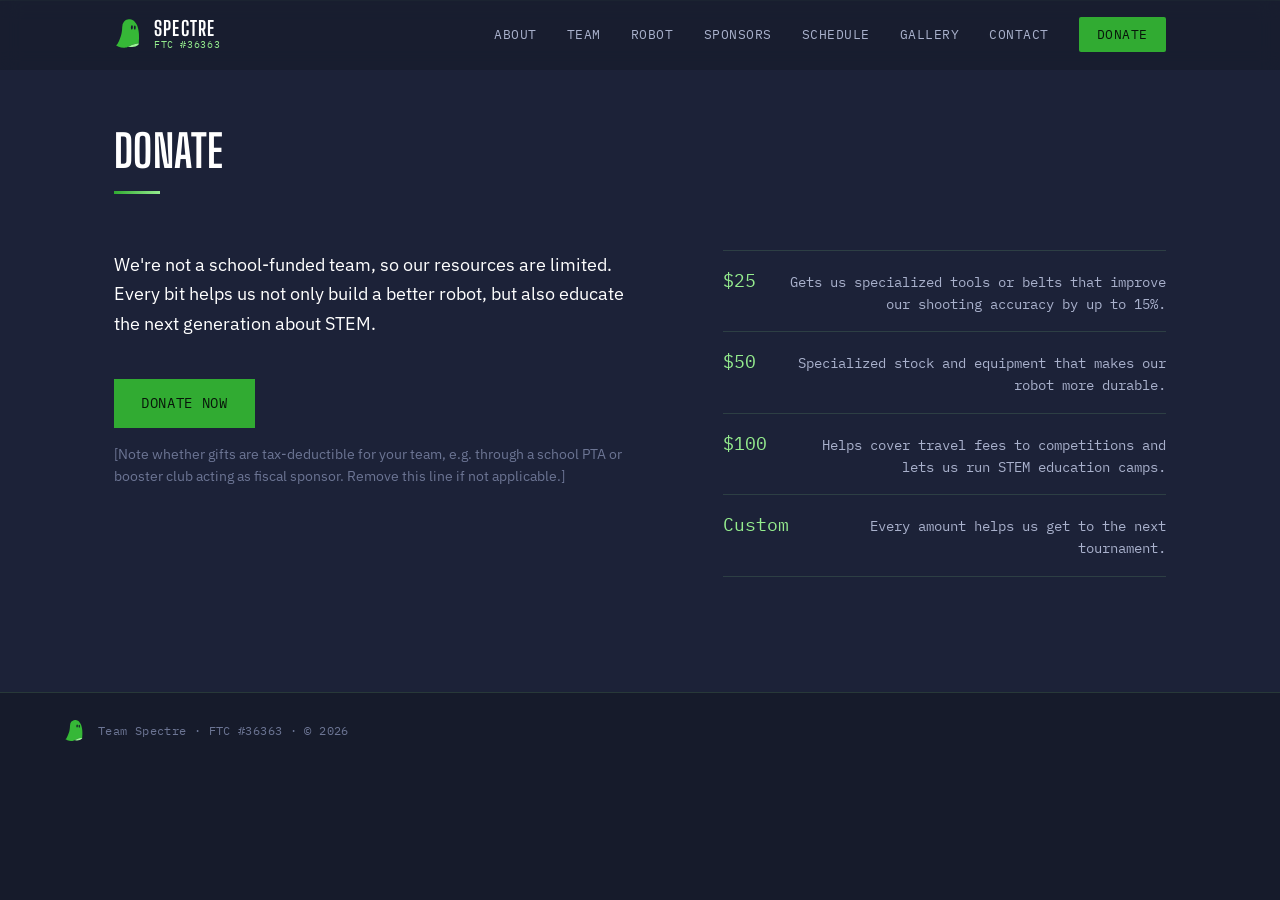
==== team-spectre-website_2/donate.html @ 5cce0739 "Add files via upload" ====
<!DOCTYPE html>
<html lang="en">
<head>
  <meta charset="UTF-8">
  <meta name="viewport" content="width=device-width, initial-scale=1.0">
  <title>Donate | Team Spectre</title>
  <meta name="description" content="Donate to FTC Team Spectre #36363 and help fund parts, travel, and STEM outreach.">
  <meta name="theme-color" content="#161B2B">

  <!-- Open Graph (edit image/url once the site is live) -->
  <meta property="og:title" content="Donate | Team Spectre">
  <meta property="og:description" content="Donate to FTC Team Spectre #36363 and help fund parts, travel, and STEM outreach.">
  <meta property="og:type" content="website">

  <link rel="icon" type="image/svg+xml" href="assets/logo.svg">

  <link rel="preconnect" href="https://fonts.googleapis.com">
  <link rel="preconnect" href="https://fonts.gstatic.com" crossorigin>
  <link href="https://fonts.googleapis.com/css2?family=Big+Shoulders+Display:wght@600;700;800&family=IBM+Plex+Mono:wght@400;500;600&family=IBM+Plex+Sans:wght@400;500;600&display=swap" rel="stylesheet">

  <link rel="stylesheet" href="css/styles.css">
</head>
<body>

  <a class="skip-link" href="#main">Skip to content</a>

  <!-- ============ NAV ============ -->
  <header class="site-header" id="site-header">
    <div class="nav-inner">
      <div class="brand">
        <a href="https://ftcscout.org/teams/36363" target="_blank" rel="noopener" aria-label="Team Spectre on FTC Scout">
          <img class="brand-logo" src="assets/logo.svg" alt="Team Spectre logo" width="34" height="35">
        </a>
        <a href="index.html">
          <span class="brand-text">
            <span class="brand-name">SPECTRE</span>
            <span class="brand-num">FTC&nbsp;#36363</span>
          </span>
        </a>
      </div>

      <nav class="primary-nav" aria-label="Primary">
        <ul>
          <li><a href="about.html" data-nav>About</a></li>
          <li><a href="team.html" data-nav>Team</a></li>
          <li><a href="robot.html" data-nav>Robot</a></li>
          <li><a href="sponsors.html" data-nav>Sponsors</a></li>
          <li><a href="schedule.html" data-nav>Schedule</a></li>
          <li><a href="gallery.html" data-nav>Gallery</a></li>
          <li><a href="contact.html" data-nav>Contact</a></li>
          <li><a href="donate.html" data-nav class="nav-cta">Donate</a></li>
        </ul>
      </nav>

      <button class="nav-toggle" id="nav-toggle" aria-label="Toggle menu" aria-expanded="false" aria-controls="mobile-nav">
        <span></span><span></span><span></span>
      </button>
    </div>

    <nav class="mobile-nav" id="mobile-nav" aria-label="Mobile">
      <ul>
        <li><a href="about.html" data-nav>About</a></li>
        <li><a href="team.html" data-nav>Team</a></li>
        <li><a href="robot.html" data-nav>Robot</a></li>
        <li><a href="sponsors.html" data-nav>Sponsors</a></li>
        <li><a href="schedule.html" data-nav>Schedule</a></li>
        <li><a href="gallery.html" data-nav>Gallery</a></li>
        <li><a href="contact.html" data-nav>Contact</a></li>
        <li><a href="donate.html" data-nav class="mobile-donate">Donate</a></li>
      </ul>
    </nav>
  </header>

  <main id="main">

    <section class="section section-alt" id="donate">
      <div class="section-inner">
        <div class="section-head">
          <h2>Donate</h2>
        </div>

        <div class="donate-grid">
          <div class="donate-copy">
            <p class="lede">We're not a school-funded team, so our resources are limited. Every bit helps us not only build a better robot, but also educate the next generation about STEM.</p>
            <a href="https://hcb.hackclub.com/donations/start/spectre" class="btn btn-primary" data-magnetic target="_blank" rel="noopener">Donate Now</a>
            <p class="donate-note">[Note whether gifts are tax-deductible for your team, e.g. through a school PTA or booster club acting as fiscal sponsor. Remove this line if not applicable.]</p>
          </div>

          <ul class="donate-tiers mono">
            <li><span class="donate-amount">$25</span><span class="donate-impact">Gets us specialized tools or belts that improve our shooting accuracy by up to 15%.</span></li>
            <li><span class="donate-amount">$50</span><span class="donate-impact">Specialized stock and equipment that makes our robot more durable.</span></li>
            <li><span class="donate-amount">$100</span><span class="donate-impact">Helps cover travel fees to competitions and lets us run STEM education camps.</span></li>
            <li><span class="donate-amount">Custom</span><span class="donate-impact">Every amount helps us get to the next tournament.</span></li>
          </ul>
        </div>
      </div>
    </section>

  </main>

  <footer class="site-footer">
    <div class="footer-inner">
      <img src="assets/logo.svg" alt="" width="22" height="23">
      <p>Team Spectre &middot; FTC #36363 &middot; &copy; <span id="year"></span></p>
    </div>
  </footer>

  <script src="js/main.js"></script>
</body>
</html>
---- team-spectre-website_2/css/styles.css ----
/* =========================================================
   Team Spectre — FTC #36363
   Design tokens
   ========================================================= */

:root {
  --bg:            #161B2B;
  --bg-raised:     #1C2238;
  --bg-raised-2:   #222944;
  --green-1:       #31AB32;
  --green-2:       #95ED8E;
  --text:          #FFFFFF;
  --text-muted:    #A9B1CC;
  --text-faint:    #6C7594;
  --border:        rgba(149, 237, 142, 0.14);
  --border-strong: rgba(149, 237, 142, 0.30);

  --font-display: "Big Shoulders Display", "Arial Narrow", sans-serif;
  --font-body:    "IBM Plex Sans", -apple-system, "Segoe UI", sans-serif;
  --font-mono:    "IBM Plex Mono", "SFMono-Regular", Menlo, monospace;

  --max: 1180px;
  --gutter: clamp(20px, 5vw, 64px);
}

/* =========================================================
   Reset
   ========================================================= */

*, *::before, *::after { box-sizing: border-box; }
html { scroll-behavior: smooth; }
@media (prefers-reduced-motion: reduce) {
  html { scroll-behavior: auto; }
  * { animation-duration: 0.01ms !important; animation-iteration-count: 1 !important; transition-duration: 0.01ms !important; scroll-behavior: auto !important; }
}

body {
  margin: 0;
  background: var(--bg);
  color: var(--text);
  font-family: var(--font-body);
  font-size: 16px;
  line-height: 1.6;
  -webkit-font-smoothing: antialiased;
}

img { max-width: 100%; display: block; }
a { color: inherit; text-decoration: none; }
ul, ol { list-style: none; margin: 0; padding: 0; }
h1, h2, h3, dl, dd { margin: 0; }
p { margin: 0 0 1em; }
p:last-child { margin-bottom: 0; }

.mono { font-family: var(--font-mono); }

:focus-visible {
  outline: 2px solid var(--green-2);
  outline-offset: 3px;
}

.skip-link {
  position: absolute;
  left: -999px;
  top: 0;
  background: var(--green-2);
  color: var(--bg);
  padding: 10px 16px;
  z-index: 999;
  font-family: var(--font-mono);
  font-size: 0.85rem;
}
.skip-link:focus { left: 12px; top: 12px; }

/* =========================================================
   Layout helpers
   ========================================================= */

.section-inner {
  max-width: var(--max);
  margin: 0 auto;
  padding: clamp(64px, 9vw, 120px) var(--gutter);
}

.section { position: relative; border-top: 1px solid var(--border); }
.section-alt { background: var(--bg-raised); }

.section-head {
  margin-bottom: clamp(32px, 5vw, 56px);
}

.section-head h2 {
  font-family: var(--font-display);
  font-weight: 700;
  font-size: clamp(1.9rem, 4vw, 2.8rem);
  letter-spacing: 0.01em;
  text-transform: uppercase;
  position: relative;
  padding-bottom: 6px;
}
.section-head h2::after {
  content: "";
  position: absolute;
  left: 0; bottom: 0;
  width: 46px; height: 3px;
  background: linear-gradient(90deg, var(--green-1), var(--green-2));
}

.lede {
  font-size: 1.15rem;
  color: var(--text);
  max-width: 62ch;
}

/* =========================================================
   Buttons
   ========================================================= */

.btn {
  display: inline-flex;
  align-items: center;
  gap: 8px;
  padding: 13px 26px;
  font-family: var(--font-mono);
  font-size: 0.85rem;
  letter-spacing: 0.05em;
  text-transform: uppercase;
  border: 1px solid transparent;
  transition: transform 0.15s ease, background 0.15s ease, border-color 0.15s ease;
}
.btn-primary {
  background: var(--green-1);
  color: #08150A;
}
.btn-primary:hover { background: var(--green-2); transform: translateY(-1px); }
.btn-ghost {
  border-color: var(--border-strong);
  color: var(--text);
}
.btn-ghost:hover { border-color: var(--green-2); color: var(--green-2); }

/* =========================================================
   Header / Nav
   ========================================================= */

.site-header {
  position: fixed;
  top: 0; left: 0; right: 0;
  z-index: 100;
  background: rgba(22, 27, 43, 0.6);
  backdrop-filter: blur(10px);
  border-bottom: 1px solid transparent;
  transition: background 0.25s ease, border-color 0.25s ease, padding 0.25s ease;
}
.site-header.is-scrolled {
  background: rgba(22, 27, 43, 0.92);
  border-bottom-color: var(--border);
  box-shadow: 0 12px 30px -18px rgba(0,0,0,0.6);
}

.nav-inner {
  max-width: var(--max);
  margin: 0 auto;
  padding: 18px var(--gutter);
  display: flex;
  align-items: center;
  justify-content: space-between;
  gap: 24px;
  transition: padding 0.25s ease;
}
.site-header.is-scrolled .nav-inner { padding-top: 12px; padding-bottom: 12px; }

.brand { display: flex; align-items: center; gap: 10px; }
.brand-logo { width: 30px; height: 31px; }
.brand-text { display: flex; flex-direction: column; line-height: 1.05; }
.brand-name {
  font-family: var(--font-display);
  font-weight: 700;
  font-size: 1.25rem;
  letter-spacing: 0.06em;
}
.brand-num {
  font-family: var(--font-mono);
  font-size: 0.65rem;
  color: var(--green-2);
  letter-spacing: 0.06em;
}

.primary-nav ul { display: flex; align-items: center; gap: 30px; }
.primary-nav a {
  font-family: var(--font-mono);
  font-size: 0.8rem;
  letter-spacing: 0.04em;
  text-transform: uppercase;
  color: var(--text-muted);
  position: relative;
  padding-bottom: 4px;
}
.primary-nav a::after {
  content: "";
  position: absolute;
  left: 0; right: 100%; bottom: 0;
  height: 2px;
  background: var(--green-2);
  transition: right 0.2s ease;
}
.primary-nav a:hover,
.primary-nav a.is-active { color: var(--text); }
.primary-nav a:hover::after,
.primary-nav a.is-active::after { right: 0; }

.nav-cta {
  background: var(--green-1);
  color: #08150A !important;
  padding: 9px 18px !important;
  border-radius: 2px;
  transition: background 0.15s ease, transform 0.15s ease;
}
.nav-cta::after { display: none; }
.nav-cta:hover { background: var(--green-2); transform: translateY(-1px); color: #08150A !important; }

.nav-toggle {
  display: none;
  flex-direction: column;
  justify-content: center;
  gap: 5px;
  width: 34px; height: 34px;
  background: none; border: none; cursor: pointer;
  padding: 0;
}
.nav-toggle span {
  display: block;
  height: 2px;
  background: var(--text);
  transition: transform 0.2s ease, opacity 0.2s ease;
}
.nav-toggle[aria-expanded="true"] span:nth-child(1) { transform: translateY(7px) rotate(45deg); }
.nav-toggle[aria-expanded="true"] span:nth-child(2) { opacity: 0; }
.nav-toggle[aria-expanded="true"] span:nth-child(3) { transform: translateY(-7px) rotate(-45deg); }

.mobile-nav {
  max-height: 0;
  overflow: hidden;
  transition: max-height 0.25s ease;
  border-top: 1px solid transparent;
}
.mobile-nav.is-open {
  max-height: 420px;
  border-top-color: var(--border);
}
.mobile-nav ul { display: flex; flex-direction: column; padding: 8px var(--gutter) 18px; }
.mobile-nav a {
  display: block;
  padding: 12px 0;
  font-family: var(--font-mono);
  text-transform: uppercase;
  font-size: 0.85rem;
  letter-spacing: 0.05em;
  color: var(--text-muted);
  border-bottom: 1px solid var(--border);
}
.mobile-nav a:hover { color: var(--green-2); }
.mobile-nav a.is-active { color: var(--text); }
.mobile-nav a.mobile-donate {
  color: var(--green-2);
  border-bottom-color: var(--border-strong);
}

@media (max-width: 860px) {
  .primary-nav { display: none; }
  .nav-toggle { display: flex; }
}

/* =========================================================
   Hero
   ========================================================= */

.hero {
  position: relative;
  padding: calc(96px + 6vw) var(--gutter) 90px;
  min-height: 88vh;
  display: flex;
  align-items: center;
  overflow: hidden;
}

.circuit-field {
  position: absolute;
  inset: 0;
  color: var(--green-1);
  opacity: 0.10;
  pointer-events: none;
}
.circuit-field svg { width: 100%; height: 100%; }

.hero::before {
  content: "";
  position: absolute;
  inset: 0;
  background: radial-gradient(60% 55% at 78% 30%, rgba(49,171,50,0.18), transparent 70%);
  pointer-events: none;
}

.hero-inner {
  position: relative;
  max-width: 640px;
}

.eyebrow {
  color: var(--green-2);
  font-size: 0.8rem;
  letter-spacing: 0.14em;
  text-transform: uppercase;
  margin-bottom: 22px;
}

.hero-title {
  font-family: var(--font-display);
  font-weight: 800;
  text-transform: uppercase;
  font-size: clamp(3.6rem, 10vw, 6.6rem);
  line-height: 0.92;
  letter-spacing: 0.01em;
  margin-bottom: 26px;
}
.line-wrap { display: block; overflow: hidden; }
.line { display: block; }
.line.is-accent { color: var(--green-2); }

.hero-tagline {
  font-size: 1.2rem;
  color: var(--text-muted);
  max-width: 46ch;
  margin-bottom: 36px;
}

.hero-actions { display: flex; flex-wrap: wrap; gap: 16px; }

/* Cursor-follow glow (desktop only, purely decorative) */
.cursor-glow {
  position: absolute;
  inset: 0;
  pointer-events: none;
  background: radial-gradient(360px circle at var(--mx, 70%) var(--my, 35%), rgba(149,237,142,0.10), transparent 60%);
  opacity: 0;
  transition: opacity 0.4s ease;
}
.cursor-glow.is-active { opacity: 1; }

/* On-load hero reveal — pure CSS, runs with or without JS.
   Base state is fully visible; the animation is additive polish. */
.hero-in {
  animation: heroIn 0.9s cubic-bezier(0.16, 1, 0.3, 1) both;
}
.hero-in-1 { animation-delay: 0.05s; }
.hero-in-2 { animation-delay: 0.15s; }
.hero-in-3 { animation-delay: 0.28s; }
.hero-in-4 { animation-delay: 0.42s; }
.hero-in-5 { animation-delay: 0.52s; }

@keyframes heroIn {
  from { opacity: 0; transform: translateY(28px); }
  to   { opacity: 1; transform: translateY(0); }
}
@media (prefers-reduced-motion: reduce) {
  .hero-in { animation: none; }
}

.hero-mark {
  position: absolute;
  right: clamp(-40px, 4vw, 60px);
  top: 50%;
  transform: translateY(-50%);
  width: clamp(200px, 24vw, 320px);
  opacity: 0.9;
  filter: drop-shadow(0 0 40px rgba(149,237,142,0.18));
}
.hero-mark-in { animation: heroMarkIn 1.2s cubic-bezier(0.16, 1, 0.3, 1) 0.2s both; }
@keyframes heroMarkIn {
  from { opacity: 0; }
  to   { opacity: 0.9; }
}
@media (prefers-reduced-motion: reduce) {
  .hero-mark-in { animation: none; }
}

@media (max-width: 980px) {
  .hero-mark { opacity: 0.16; width: 60vw; right: -10vw; }
}

.scroll-cue {
  position: absolute;
  bottom: 28px;
  left: var(--gutter);
  width: 26px; height: 42px;
  border: 1px solid var(--border-strong);
  border-radius: 14px;
}
.scroll-cue span {
  position: absolute;
  top: 8px; left: 50%;
  width: 4px; height: 8px;
  margin-left: -2px;
  background: var(--green-2);
  border-radius: 2px;
  animation: cue 1.8s ease infinite;
}
@keyframes cue {
  0%   { transform: translateY(0);   opacity: 1; }
  70%  { transform: translateY(14px); opacity: 0; }
  100% { transform: translateY(0);   opacity: 0; }
}

/* =========================================================
   About
   ========================================================= */

.about-grid {
  max-width: 74ch;
  margin-bottom: clamp(40px, 6vw, 64px);
}

.about-copy p { color: var(--text-muted); }
.about-copy .lede { color: var(--text); }
.about-copy em { color: var(--green-2); font-style: normal; }

.values-grid {
  display: grid;
  grid-template-columns: repeat(4, 1fr);
  gap: 1px;
  background: var(--border);
  border: 1px solid var(--border);
}

.value-card {
  background: var(--bg);
  padding: 28px 24px;
  transition: background 0.2s ease, transform 0.2s ease;
}
.value-card:hover {
  background: var(--bg-raised);
  transform: translateY(-3px);
}

.values-index {
  display: block;
  color: var(--green-2);
  font-size: 0.85rem;
  margin-bottom: 14px;
}
.value-card h3 {
  font-family: var(--font-display);
  font-size: 1.2rem;
  letter-spacing: 0.02em;
  text-transform: uppercase;
  margin-bottom: 8px;
}
.value-card p { color: var(--text-muted); font-size: 0.92rem; }

@media (max-width: 860px) {
  .values-grid { grid-template-columns: repeat(2, 1fr); }
}
@media (max-width: 520px) {
  .values-grid { grid-template-columns: 1fr; }
}

/* =========================================================
   Roster
   ========================================================= */

.roster-grid {
  display: grid;
  grid-template-columns: repeat(auto-fill, minmax(210px, 1fr));
  gap: 22px;
}

.mentor-heading {
  color: var(--text-faint);
  font-size: 0.78rem;
  letter-spacing: 0.14em;
  margin: clamp(40px, 5vw, 56px) 0 20px;
  padding-top: clamp(28px, 4vw, 40px);
  border-top: 1px solid var(--border);
}

.roster-grid--mentors {
  grid-template-columns: repeat(auto-fill, minmax(230px, 1fr));
  max-width: 700px;
}

.member-card {
  padding: 26px 22px;
  background: var(--bg);
  border: 1px solid var(--border);
  position: relative;
  transition: border-color 0.2s ease, transform 0.2s ease;
}
.section-alt .member-card { background: var(--bg-raised-2); }
.member-card:hover { border-color: var(--border-strong); transform: translateY(-3px); }

.member-avatar {
  width: 52px; height: 52px;
  display: flex; align-items: center; justify-content: center;
  clip-path: polygon(25% 4%, 75% 4%, 100% 50%, 75% 96%, 25% 96%, 0% 50%);
  background: linear-gradient(155deg, var(--green-1), #1c6e1d);
  color: #08150A;
  font-weight: 600;
  font-size: 0.85rem;
  margin-bottom: 16px;
}
.member-card--mentor .member-avatar {
  background: linear-gradient(155deg, var(--green-2), var(--green-1));
}

.member-card h3 {
  font-family: var(--font-display);
  font-size: 1.2rem;
  letter-spacing: 0.02em;
  text-transform: uppercase;
}
.member-role {
  color: var(--green-2);
  font-family: var(--font-mono);
  font-size: 0.75rem;
  letter-spacing: 0.05em;
  text-transform: uppercase;
  margin: 4px 0 10px;
}
.member-blurb { color: var(--text-muted); font-size: 0.92rem; }

/* =========================================================
   Robot & Season
   ========================================================= */

.robot-grid {
  display: grid;
  grid-template-columns: 1.3fr 1fr;
  gap: clamp(32px, 6vw, 80px);
  align-items: start;
}

.robot-photo-col { display: flex; }

.robot-photo {
  display: block;
  width: 100%;
  max-width: 440px;
  height: auto;
  border: 1px solid var(--border-strong);
}

.season-tag {
  color: var(--green-2);
  font-size: 0.8rem;
  letter-spacing: 0.08em;
  margin-bottom: 10px;
}

.robot-name {
  font-family: var(--font-display);
  font-size: clamp(2rem, 4vw, 2.8rem);
  text-transform: uppercase;
  letter-spacing: 0.01em;
  margin-bottom: 16px;
}

.robot-specs-card > p { color: var(--text-muted); margin-bottom: 28px; }

.spec-sheet {
  border-top: 1px solid var(--border);
}
.spec-sheet div {
  display: grid;
  grid-template-columns: 140px 1fr;
  gap: 12px;
  padding: 12px 0;
  border-bottom: 1px solid var(--border);
  font-size: 0.85rem;
}
.spec-sheet dt { color: var(--text-faint); text-transform: uppercase; letter-spacing: 0.05em; }
.spec-sheet dd { color: var(--text); margin: 0; }

.robot-specs-card {
  background: var(--bg-raised);
  border: 1px solid var(--border);
  padding: 28px 26px;
}
.section-alt .robot-specs-card,
.section:not(.section-alt) .robot-specs-card { background: var(--bg-raised-2); }

@media (max-width: 860px) {
  .robot-grid { grid-template-columns: 1fr; }
  .robot-photo { max-width: 320px; }
}

/* =========================================================
   Sponsors
   ========================================================= */

.sponsors-intro {
  display: flex;
  flex-wrap: wrap;
  align-items: center;
  justify-content: space-between;
  gap: 24px;
  padding-bottom: clamp(32px, 5vw, 56px);
  margin-bottom: clamp(32px, 5vw, 56px);
  border-bottom: 1px solid var(--border);
}
.sponsors-intro .lede { margin: 0; flex: 1 1 420px; }

.sponsor-tiers { display: flex; flex-direction: column; gap: 30px; }
.tier-label {
  color: var(--green-2);
  font-size: 0.78rem;
  letter-spacing: 0.14em;
  margin-bottom: 14px;
}
.sponsor-slots { display: flex; flex-wrap: wrap; gap: 16px; }
.sponsor-slot {
  flex: 1 1 200px;
  max-width: 260px;
  height: 84px;
  display: flex; align-items: center; justify-content: center;
  border: 1px dashed var(--border-strong);
  color: var(--text-faint);
  font-family: var(--font-mono);
  font-size: 0.78rem;
  letter-spacing: 0.04em;
}

/* Auto-scrolling sponsor strip */
.marquee {
  overflow: hidden;
  margin-bottom: clamp(32px, 5vw, 56px);
  -webkit-mask-image: linear-gradient(90deg, transparent, #000 8%, #000 92%, transparent);
  mask-image: linear-gradient(90deg, transparent, #000 8%, #000 92%, transparent);
}
.marquee-track {
  display: flex;
  width: max-content;
  gap: clamp(32px, 6vw, 64px);
  animation: marquee 26s linear infinite;
}
.marquee-track span {
  font-family: var(--font-mono);
  font-size: 0.85rem;
  letter-spacing: 0.08em;
  text-transform: uppercase;
  color: var(--text-faint);
  white-space: nowrap;
  padding: 10px 0;
}
@keyframes marquee {
  from { transform: translateX(0); }
  to   { transform: translateX(-50%); }
}
@media (prefers-reduced-motion: reduce) {
  .marquee-track { animation: none; }
  .marquee { overflow-x: auto; }
}

/* =========================================================
   Donate
   ========================================================= */

.donate-grid {
  display: grid;
  grid-template-columns: 1.2fr 1fr;
  gap: clamp(32px, 6vw, 80px);
  align-items: start;
}

.donate-copy .btn { margin: 22px 0 16px; }
.donate-note { color: var(--text-faint); font-size: 0.85rem; }

.donate-tiers {
  display: flex;
  flex-direction: column;
  border-top: 1px solid var(--border);
}
.donate-tiers li {
  display: flex;
  align-items: baseline;
  justify-content: space-between;
  gap: 16px;
  padding: 16px 0;
  border-bottom: 1px solid var(--border);
  font-size: 0.85rem;
}
.donate-amount {
  color: var(--green-2);
  font-size: 1.1rem;
  white-space: nowrap;
}
.donate-impact { color: var(--text-muted); text-align: right; }

@media (max-width: 860px) {
  .donate-grid { grid-template-columns: 1fr; }
  .donate-impact { text-align: left; }
  .donate-tiers li { flex-direction: column; gap: 4px; }
}

/* =========================================================
   Schedule
   ========================================================= */

.event-list { border-top: 1px solid var(--border); }
.event-list li {
  display: grid;
  grid-template-columns: 120px 1fr auto;
  gap: 16px;
  align-items: center;
  padding: 18px 0;
  border-bottom: 1px solid var(--border);
  transition: background 0.15s ease;
}
.event-list li:hover { background: rgba(149,237,142,0.04); }
.event-date { color: var(--green-2); font-size: 0.82rem; letter-spacing: 0.04em; }
.event-name {
  font-family: var(--font-display);
  font-size: 1.15rem;
  text-transform: uppercase;
  letter-spacing: 0.02em;
}
.event-loc { color: var(--text-faint); font-size: 0.85rem; text-align: right; }
.schedule-note { color: var(--text-faint); font-size: 0.9rem; margin-top: 24px; }

@media (max-width: 560px) {
  .event-list li { grid-template-columns: 1fr; gap: 4px; }
  .event-loc { text-align: left; }
}

/* =========================================================
   Gallery
   ========================================================= */

.gallery-grid {
  display: grid;
  grid-template-columns: repeat(auto-fill, minmax(200px, 1fr));
  gap: 18px;
}
.gallery-slot {
  aspect-ratio: 4 / 3;
  border: 1px dashed var(--border-strong);
  display: flex; align-items: center; justify-content: center;
  color: var(--text-faint);
  font-family: var(--font-mono);
  font-size: 0.78rem;
  letter-spacing: 0.05em;
  text-transform: uppercase;
}

.gallery-item {
  margin: 0;
  border: 1px solid var(--border);
}
.gallery-item img {
  display: block;
  width: 100%;
  aspect-ratio: 4 / 3;
  object-fit: cover;
}
.gallery-item figcaption {
  padding: 10px 12px;
  color: var(--text-faint);
  font-family: var(--font-mono);
  font-size: 0.72rem;
  letter-spacing: 0.03em;
  border-top: 1px solid var(--border);
}

/* =========================================================
   Contact
   ========================================================= */

.contact-email {
  display: inline-block;
  font-size: clamp(1.4rem, 3.4vw, 2rem);
  color: var(--green-2);
  border-bottom: 1px solid var(--border-strong);
  padding-bottom: 6px;
  margin: 18px 0 26px;
}
.contact-email:hover { color: var(--text); border-color: var(--green-2); }

.social-list { display: flex; gap: 22px; }
.social-list a {
  font-family: var(--font-mono);
  font-size: 0.8rem;
  letter-spacing: 0.05em;
  text-transform: uppercase;
  color: var(--text-muted);
}
.social-list a:hover { color: var(--green-2); }

/* =========================================================
   Footer
   ========================================================= */

.site-footer {
  border-top: 1px solid var(--border);
  padding: 26px var(--gutter);
}
.footer-inner {
  max-width: var(--max);
  margin: 0 auto;
  display: flex;
  align-items: center;
  gap: 12px;
}
.footer-inner p {
  color: var(--text-faint);
  font-family: var(--font-mono);
  font-size: 0.78rem;
  letter-spacing: 0.03em;
}

/* =========================================================
   Scroll-in accent (content is fully visible at rest;
   this only adds a subtle settle-in motion once it scrolls
   into view — never a precondition for seeing the content)
   ========================================================= */

.reveal {
  transition: transform 0.5s ease;
}
@media (prefers-reduced-motion: no-preference) {
  .reveal:not(.is-visible) {
    transform: translateY(14px);
  }
}
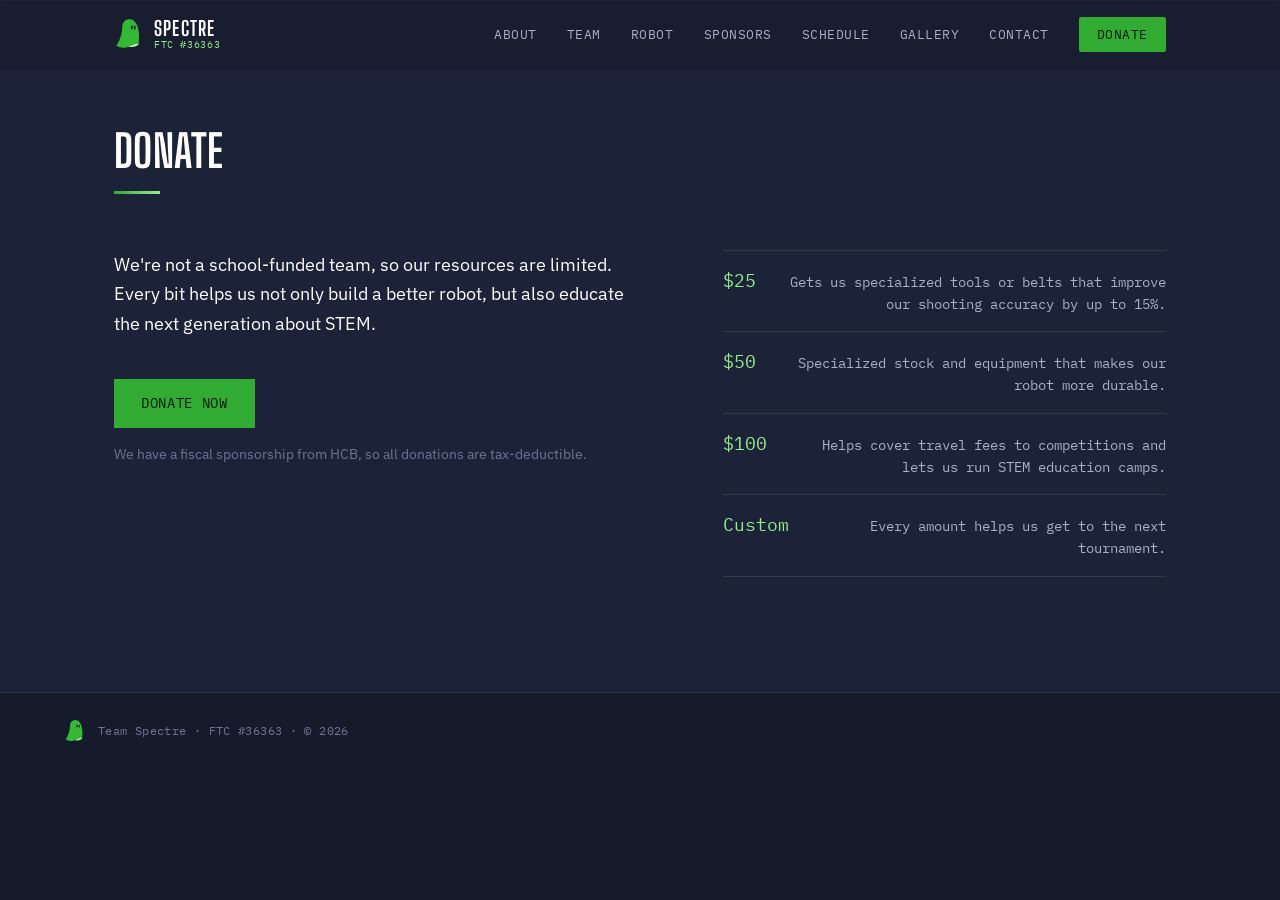
==== commit c02ea636: "Update donation note to reflect tax-deductibility" ====
--- a/team-spectre-website_2/donate.html
+++ b/team-spectre-website_2/donate.html
@@ -83,7 +83,7 @@
           <div class="donate-copy">
             <p class="lede">We're not a school-funded team, so our resources are limited. Every bit helps us not only build a better robot, but also educate the next generation about STEM.</p>
             <a href="https://hcb.hackclub.com/donations/start/spectre" class="btn btn-primary" data-magnetic target="_blank" rel="noopener">Donate Now</a>
-            <p class="donate-note">[Note whether gifts are tax-deductible for your team, e.g. through a school PTA or booster club acting as fiscal sponsor. Remove this line if not applicable.]</p>
+            <p class="donate-note">We have a fiscal sponsorship from HCB, so all donations are tax-deductible.</p>
           </div>
 
           <ul class="donate-tiers mono">
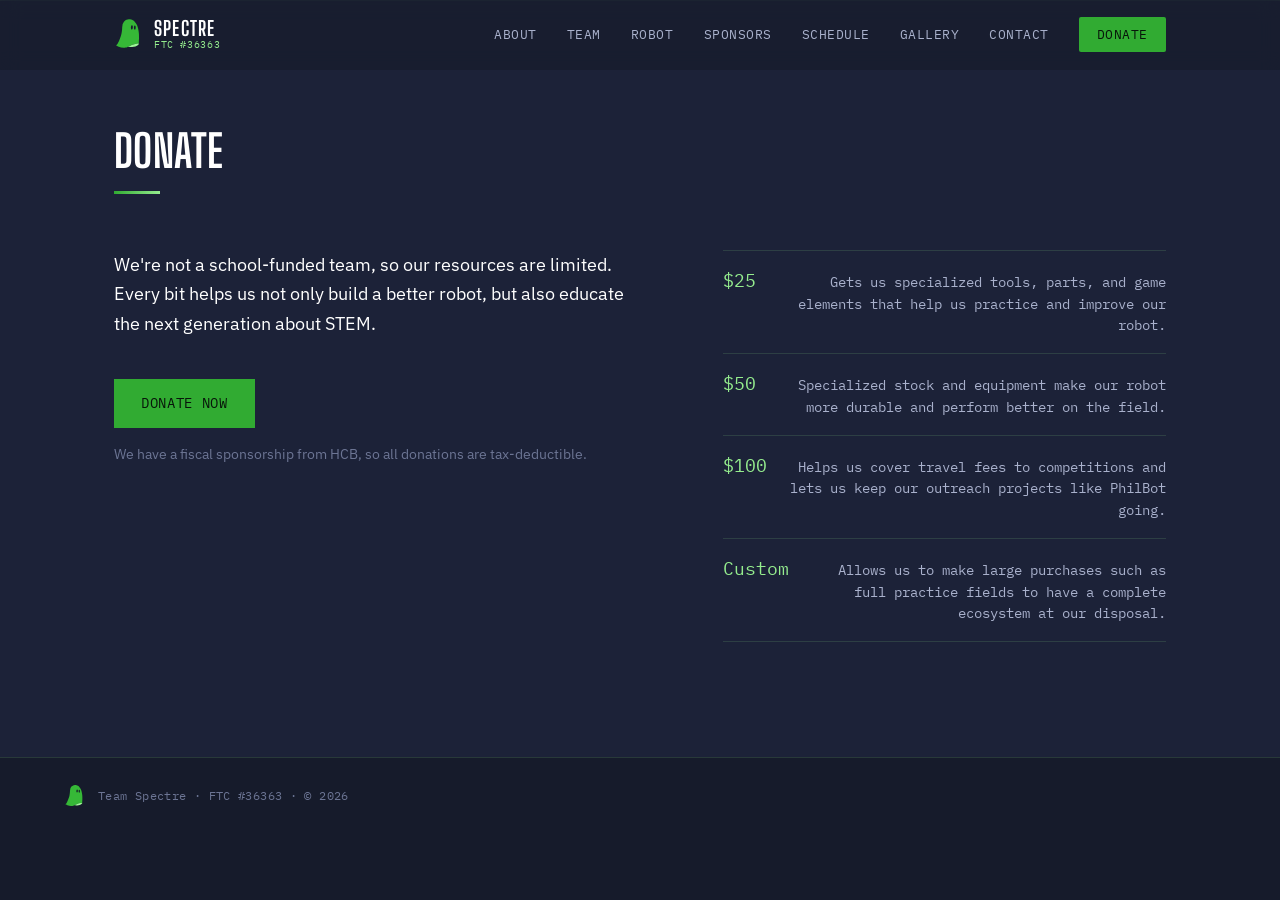
==== commit 15026bc1: "Update donate.html" ====
--- a/team-spectre-website_2/donate.html
+++ b/team-spectre-website_2/donate.html
@@ -87,10 +87,10 @@
           </div>
 
           <ul class="donate-tiers mono">
-            <li><span class="donate-amount">$25</span><span class="donate-impact">Gets us specialized tools or belts that improve our shooting accuracy by up to 15%.</span></li>
-            <li><span class="donate-amount">$50</span><span class="donate-impact">Specialized stock and equipment that makes our robot more durable.</span></li>
-            <li><span class="donate-amount">$100</span><span class="donate-impact">Helps cover travel fees to competitions and lets us run STEM education camps.</span></li>
-            <li><span class="donate-amount">Custom</span><span class="donate-impact">Every amount helps us get to the next tournament.</span></li>
+            <li><span class="donate-amount">$25</span><span class="donate-impact">Gets us specialized tools, parts, and game elements that help us practice and improve our robot.</span></li>
+            <li><span class="donate-amount">$50</span><span class="donate-impact">Specialized stock and equipment make our robot more durable and perform better on the field.</span></li>
+            <li><span class="donate-amount">$100</span><span class="donate-impact">Helps us cover travel fees to competitions and lets us keep our outreach projects like PhilBot going.</span></li>
+            <li><span class="donate-amount">Custom</span><span class="donate-impact">Allows us to make large purchases such as full practice fields to have a complete ecosystem at our disposal.</span></li>
           </ul>
         </div>
       </div>
